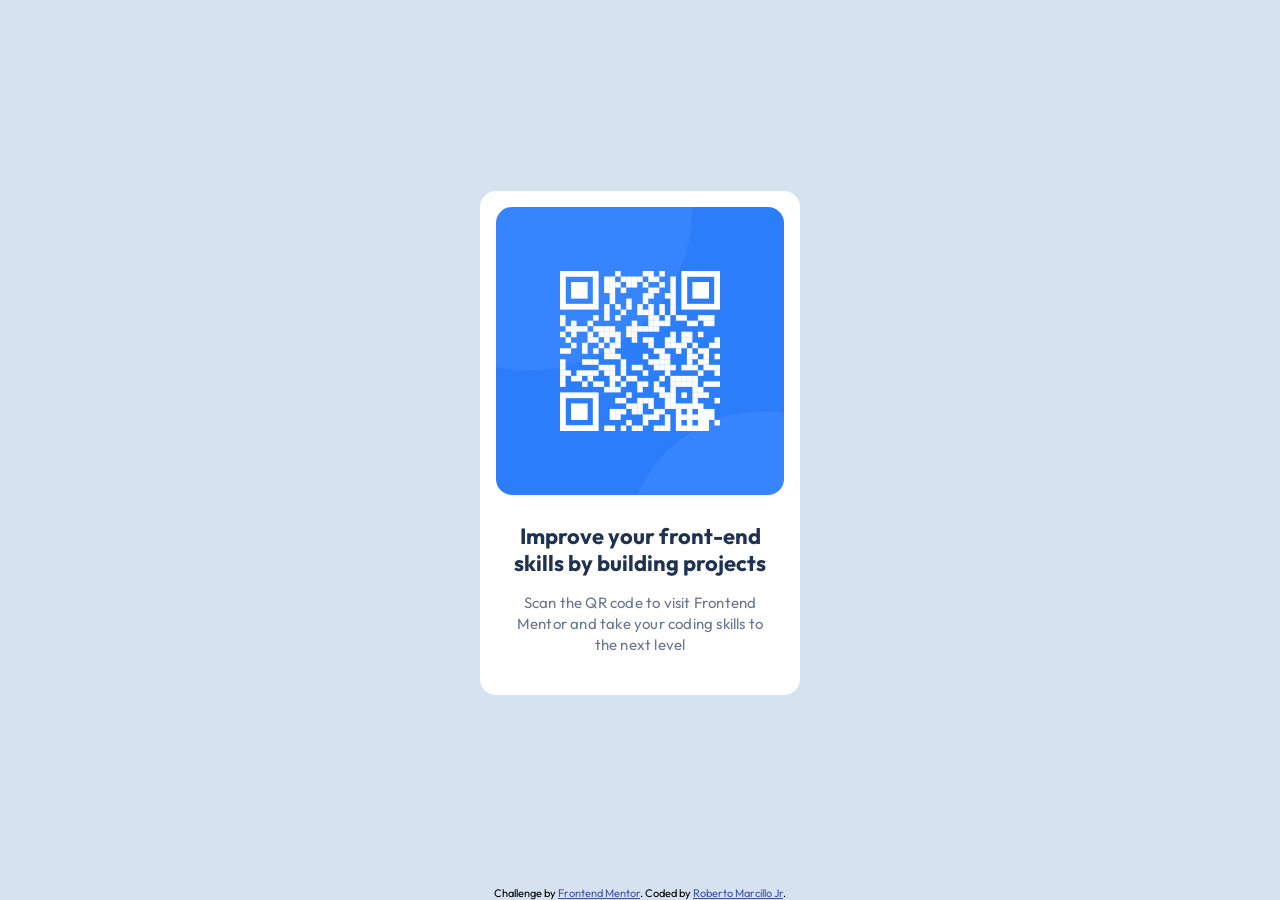
==== qr-code-component/index.html @ 3b192748 "Add QR code component" ====
<!DOCTYPE html>
<html lang="en">
<head>
  <meta charset="UTF-8">
  <meta name="viewport" content="width=device-width, initial-scale=1.0"> <!-- displays site properly based on user's device -->
  <link rel="stylesheet" href="styles.css">
  <link rel="icon" type="image/png" sizes="32x32" href="./images/favicon-32x32.png">
  
  <title>Frontend Mentor | QR code component</title>

  <!-- Feel free to remove these styles or customise in your own stylesheet 👍 -->
  <style>
    .attribution { font-size: 0.6875rem; text-align: center; }
    .attribution a { color: hsl(228, 45%, 44%); }
  </style>
</head>
<body>

  <main>
    <article class="qr-code-container">
      <a href="https://www.frontendmentor.io?ref=challenge" target="_blank">
        <img id="qr-code" src="./images/image-qr-code.png" alt="QR Code linking to Frontend Mentor" />
      </a>
      <h1 class="text-preset1" >Improve your front-end skills by building projects</h1>
      <p class="text-preset2">Scan the QR code to visit Frontend Mentor and take your coding skills to the next level</p>
    </article>

  </main>

  <footer class="attribution">
    Challenge by <a href="https://www.frontendmentor.io?ref=challenge"> Frontend Mentor</a>. 
    Coded by <a href="https://github.com/bertomjr"> Roberto Marcillo Jr</a>.
  </footer>
</body>
</html>
---- qr-code-component/styles.css ----
@import url('https://fonts.googleapis.com/css2?family=Outfit:wght@400;700&display=swap');

:root {
  --white: hsl(0, 0%, 100%);
  --slate-300: hsl(212, 45%, 89%);
  --slate-500: hsl(216, 15%, 48%);
  --slate-900: hsl(218, 44%, 22%);
  --spacing-200: 16px;
  --spacing-300: 24px;
  --spacing-500: 40px;

  --txt-p1-size: 22px;
  --txt-p1-line-height: 120%;
  --txt-p1-letter-spacing: 0px;
  --txt-p1-font-weight: 700;
  --txt-p1-color: var(--slate-900);
  --txt-p2-size: 15px;
  --txt-p2-line-height: 140%;
  --txt-p2-letter-spacing: 0.2px;
  --txt-p2-font-weight: 400;
  --txt-p2-color: var(--slate-500);

  --background-color: var(--slate-300);
  --qr-code-background: var(--white);
}

* {
  box-sizing: border-box;
  margin: 0;
  padding: 0;
}

body {
  font-family: 'Outfit', sans-serif;
  font-size: 15px;
  display: grid;
  grid-template-rows: 1fr auto;
  background-color: var(--background-color);
  min-height: 100vh;
}

main {
  display: grid;
  place-items: center;
}

.qr-code-container {
  width: 100%;
  max-width: 320px;
  display: flex;
  flex-direction: column;
  align-items: center;
  padding:
  var(--spacing-200)
  var(--spacing-200)
  var(--spacing-500);

  background-color: var(--qr-code-background);
  border-radius: var(--spacing-200);
}

.qr-code-container a{
  display: block;
  width: 100%;
}

.qr-code-container img {
  width: 100%;
  height: 100%;
  border-radius: var(--spacing-200);
}

.text-preset1 {
  font-size: var(--txt-p1-size);
  line-height: var(--txt-p1-line-height);
  letter-spacing: var(--txt-p1-letter-spacing);
  font-weight: var(--txt-p1-font-weight);
  color: var(--txt-p1-color);
  text-align: center;
  margin-top: var(--spacing-300);
  padding: 0 var(--spacing-200);
}

.text-preset2 {
  font-size: var(--txt-p2-size);
  line-height: var(--txt-p2-line-height);
  letter-spacing: var(--txt-p2-letter-spacing);
  font-weight: var(--txt-p2-font-weight);
  color: var(--txt-p2-color);
  text-align: center;
  margin-top: var(--spacing-200);
  padding: 0 var(--spacing-200);
}

.attribution {
  text-align: center;
  justify-content: center;
  align-items: center;
  position: relative;
}
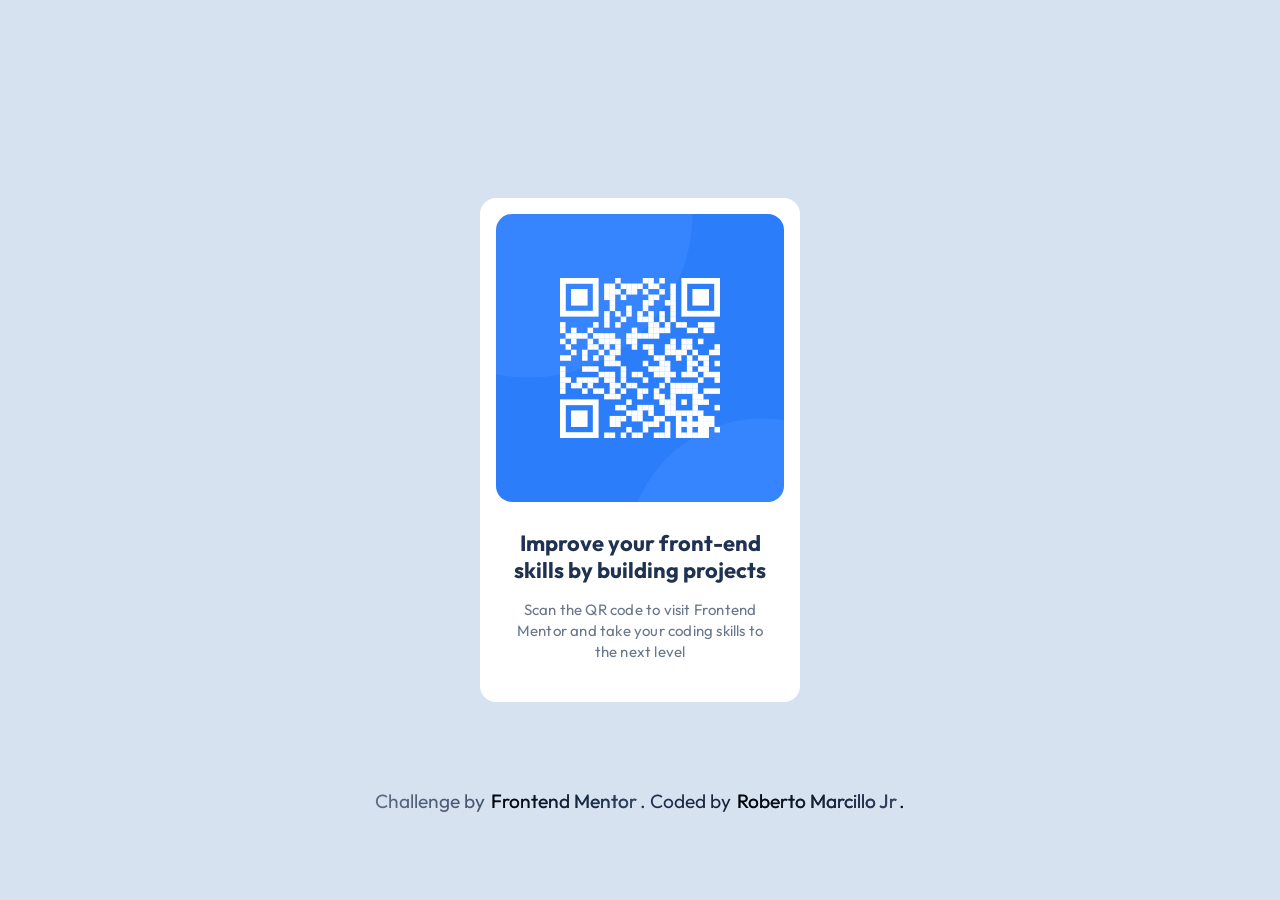
==== commit 26f859c1: "Update footer link styles" ====
--- a/qr-code-component/index.html
+++ b/qr-code-component/index.html
@@ -8,17 +8,13 @@
   
   <title>Frontend Mentor | QR code component</title>
 
-  <!-- Feel free to remove these styles or customise in your own stylesheet 👍 -->
-  <style>
-    .attribution { font-size: 0.6875rem; text-align: center; }
-    .attribution a { color: hsl(228, 45%, 44%); }
-  </style>
 </head>
 <body>
 
   <main>
+
     <article class="qr-code-container">
-      <a href="https://www.frontendmentor.io?ref=challenge" target="_blank">
+      <a href="https://www.frontendmentor.io?ref=challenge" target="_blank" rel="noopener noreferrer">
         <img id="qr-code" src="./images/image-qr-code.png" alt="QR Code linking to Frontend Mentor" />
       </a>
       <h1 class="text-preset1" >Improve your front-end skills by building projects</h1>
@@ -28,8 +24,12 @@
   </main>
 
   <footer class="attribution">
+    <div class="attribution-text">
     Challenge by <a href="https://www.frontendmentor.io?ref=challenge"> Frontend Mentor</a>. 
     Coded by <a href="https://github.com/bertomjr"> Roberto Marcillo Jr</a>.
+    </div>
   </footer>
+
 </body>
+
 </html>
--- a/qr-code-component/styles.css
+++ b/qr-code-component/styles.css
@@ -34,12 +34,13 @@
   font-family: 'Outfit', sans-serif;
   font-size: 15px;
   display: grid;
-  grid-template-rows: 1fr auto;
+  grid-template-rows: minmax(0, 1fr) auto minmax(0, 1fr);
   background-color: var(--background-color);
   min-height: 100vh;
 }
 
 main {
+  grid-row: 2;
   display: grid;
   place-items: center;
 }
@@ -66,7 +67,7 @@
 
 .qr-code-container img {
   width: 100%;
-  height: 100%;
+  height: auto;
   border-radius: var(--spacing-200);
 }
 
@@ -92,9 +93,59 @@
   padding: 0 var(--spacing-200);
 }
 
-.attribution {
+
+footer {
+  grid-row: 3;
+  align-self: center;
+  width: 100%;
+}
+.attribution {  
   text-align: center;
-  justify-content: center;
-  align-items: center;
-  position: relative;
+  font-size: 1.2rem;
+  background-clip: text;
+  color: transparent;
+  background-image: linear-gradient(
+    90deg,
+    var(--slate-900),
+    var(--slate-500),
+    var(--slate-900),
+    black,
+    black
+  );
 }
+
+.attribution a {
+  display: inline-block;
+  background-clip: text;
+  color: transparent;
+  background-image: linear-gradient(
+    90deg,
+    black,
+    var(--slate-900),
+    var(--slate-500),
+    var(--slate-500),
+    black
+  );
+  background-size: 300% 200%;
+  animation: gradient 2.3s linear infinite;
+  margin-inline: 0.15rem;
+  transition: transform 300ms ease;
+  transform: padding 300ms ease;
+}
+
+.attribution a:hover {
+  transform: scale(1.1);
+  padding: 0.15rem;
+}
+
+@keyframes gradient {
+  0% {
+    background-position: 0% 50%;
+  }
+  50% {
+    background-position: 100% 50%;
+  }
+  100% {
+    background-position: 0% 50%;
+  }
+}
